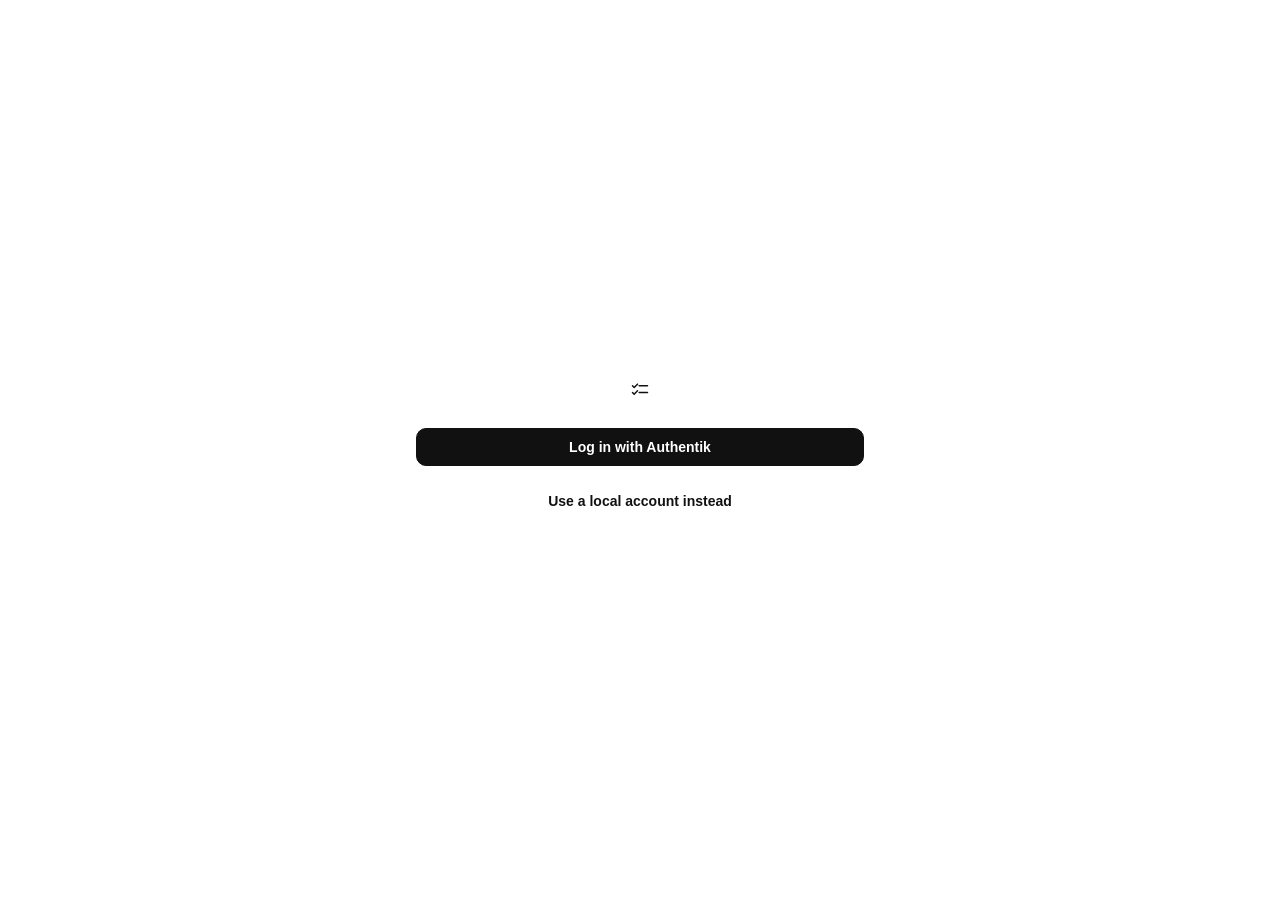
==== household/frontend/index.html @ 72dc7afd "Added frontend, pdf reports, stats view, admin panel" ====
<!doctype html>
<html lang="en">
<head>
  <meta charset="UTF-8" />
  <meta name="viewport" content="width=device-width, initial-scale=1, viewport-fit=cover" />
  <meta name="theme-color" content="#ffffff" />
  <title>Household System — Household</title>
  <link rel="stylesheet" href="css/tokens.css" />
  <link rel="stylesheet" href="css/base.css" />
  <link rel="stylesheet" href="css/components.css" />
  <script>
    // Apply the stored theme before first paint, so there's no flash of
    // the default theme on load.
    (function () {
      var t = localStorage.getItem("hs-theme") || "light";
      document.documentElement.setAttribute("data-theme", t);
    })();
  </script>
</head>
<body>
  <header class="topbar" id="topbar">
    <h1>Household</h1>
    <a href="#/settings" class="btn btn-icon btn-ghost" data-route="settings" aria-label="Settings" title="Settings">
      <svg class="icon" viewBox="0 0 24 24"><circle cx="12" cy="12" r="3"/><path d="M19.4 15a1.7 1.7 0 0 0 .34 1.87l.06.06a2 2 0 1 1-2.83 2.83l-.06-.06a1.7 1.7 0 0 0-1.87-.34 1.7 1.7 0 0 0-1 1.55V21a2 2 0 1 1-4 0v-.09a1.7 1.7 0 0 0-1-1.55 1.7 1.7 0 0 0-1.87.34l-.06.06a2 2 0 1 1-2.83-2.83l.06-.06A1.7 1.7 0 0 0 4.6 15a1.7 1.7 0 0 0-1.55-1H3a2 2 0 1 1 0-4h.09A1.7 1.7 0 0 0 4.6 9a1.7 1.7 0 0 0-.34-1.87l-.06-.06a2 2 0 1 1 2.83-2.83l.06.06A1.7 1.7 0 0 0 9 4.6a1.7 1.7 0 0 0 1-1.55V3a2 2 0 1 1 4 0v.09a1.7 1.7 0 0 0 1 1.55 1.7 1.7 0 0 0 1.87-.34l.06-.06a2 2 0 1 1 2.83 2.83l-.06.06A1.7 1.7 0 0 0 19.4 9a1.7 1.7 0 0 0 1.55 1H21a2 2 0 1 1 0 4h-.09a1.7 1.7 0 0 0-1.51 1Z"/></svg>
    </a>
  </header>

  <main id="app"></main>

  <nav class="bottom-nav" id="bottom-nav">
    <a href="#/home" data-route="home">
      <svg class="icon" viewBox="0 0 24 24"><path d="m3 11 9-8 9 8"/><path d="M5 10v10h14V10"/><path d="M9 20v-6h6v6"/></svg>
      <span>Home</span>
    </a>
    <a href="#/board" data-route="board">
      <svg class="icon" viewBox="0 0 24 24"><rect x="4" y="4" width="16" height="17" rx="2"/><path d="M9 3h6v4H9zM8 11h8M8 15h5"/></svg>
      <span>Board</span>
    </a>
    <a href="#/stats" data-route="stats">
      <svg class="icon" viewBox="0 0 24 24"><path d="M4 20V10M10 20V4M16 20v-7M22 20H2"/></svg>
      <span>Stats</span>
    </a>
    <a href="#/tasks" data-route="tasks">
      <svg class="icon" viewBox="0 0 24 24"><path d="M20 10 13 3H4v9l7 7 9-9Z"/><circle cx="8.5" cy="7.5" r="1.2"/></svg>
      <span>Tasks</span>
    </a>
  </nav>

  <div id="toast-root"></div>

  <script type="module" src="js/main.js"></script>
</body>
</html>
---- household/frontend/css/tokens.css ----
/* ============================================================
   Design tokens — the ONLY place colors/spacing/etc. are defined.
   Everything else in the app references these variables, never a
   raw hex code, so a new theme is a matter of adding one more
   [data-theme="..."] block here (see the template at the bottom)
   and one line in js/theme.js.

   This file is kept in lockstep with storage/frontend/css/tokens.css
   so both apps share one visual identity — the only addition here is
   the --heat-* scale used by the Stats activity heatmap.
   ============================================================ */

:root {
  /* --- Base black & white palette (default / "light") --- */
  --color-bg: #ffffff;
  --color-surface: #f7f7f7;
  --color-surface-raised: #ffffff;
  --color-border: #e2e2e2;
  --color-text: #111111;
  --color-text-muted: #666666;
  --color-text-inverse: #ffffff;

  --color-accent: #111111;           /* primary action color */
  --color-accent-contrast: #ffffff;  /* text/icon color on top of accent */
  --color-accent-hover: #2b2b2b;

  --color-overlay: rgba(0, 0, 0, 0.55);

  /* --- Semantic colors (kept consistent in hue across themes) --- */
  --color-success: #15803d;
  --color-success-bg: #e7f6ec;
  --color-warning: #b45309;
  --color-warning-bg: #fdf1dd;
  --color-danger: #b91c1c;
  --color-danger-bg: #fbe9e9;
  --color-info: #1d4ed8;
  --color-info-bg: #e8edfc;

  /* --- Activity heatmap scale (grayscale, same hue as --color-accent —
     this app's "accent" IS black/white, so the heatmap stays within the
     black-and-white design goal rather than introducing a new hue) --- */
  --heat-0: #ececec;
  --heat-1: #c9c9c9;
  --heat-2: #9e9e9e;
  --heat-3: #5a5a5a;
  --heat-4: #111111;

  /* --- Spacing scale --- */
  --space-1: 4px;
  --space-2: 8px;
  --space-3: 12px;
  --space-4: 16px;
  --space-5: 20px;
  --space-6: 24px;
  --space-8: 32px;

  /* --- Radii / shadows / motion --- */
  --radius-sm: 6px;
  --radius-md: 10px;
  --radius-lg: 18px;
  --radius-full: 999px;
  --shadow-sm: 0 1px 3px rgba(0, 0, 0, 0.08);
  --shadow-md: 0 6px 20px rgba(0, 0, 0, 0.14);
  --transition-fast: 120ms ease;
  --transition-base: 200ms ease;

  /* --- Typography --- */
  --font-sans:
    -apple-system, BlinkMacSystemFont, "Segoe UI", Roboto, Helvetica, Arial, sans-serif;
  --font-size-xs: 0.75rem;
  --font-size-sm: 0.875rem;
  --font-size-md: 1rem;
  --font-size-lg: 1.125rem;
  --font-size-xl: 1.375rem;

  /* --- Layout --- */
  --topbar-height: 56px;
  --bottomnav-height: 60px;
  --max-content-width: 720px;
}

/* --- Dark theme (built in, ships alongside light) --- */
[data-theme="dark"] {
  --color-bg: #0a0a0a;
  --color-surface: #161616;
  --color-surface-raised: #1e1e1e;
  --color-border: #2c2c2c;
  --color-text: #f2f2f2;
  --color-text-muted: #9c9c9c;
  --color-text-inverse: #0a0a0a;

  --color-accent: #ffffff;
  --color-accent-contrast: #0a0a0a;
  --color-accent-hover: #d9d9d9;

  --color-overlay: rgba(0, 0, 0, 0.7);

  --color-success: #4ade80;
  --color-success-bg: #10281a;
  --color-warning: #fbbf24;
  --color-warning-bg: #2e2306;
  --color-danger: #f87171;
  --color-danger-bg: #2c1212;
  --color-info: #60a5fa;
  --color-info-bg: #0f1f3d;

  --heat-0: #1e1e1e;
  --heat-1: #3a3a3a;
  --heat-2: #5c5c5c;
  --heat-3: #8c8c8c;
  --heat-4: #ffffff;

  --shadow-sm: 0 1px 3px rgba(0, 0, 0, 0.5);
  --shadow-md: 0 6px 20px rgba(0, 0, 0, 0.6);
}

/* ------------------------------------------------------------
   TEMPLATE — copy this to add a new theme, then register it in
   js/theme.js's THEMES array with a matching id/label:

   [data-theme="your-theme-id"] {
     --color-bg: ...;
     --color-surface: ...;
     --color-surface-raised: ...;
     --color-border: ...;
     --color-text: ...;
     --color-text-muted: ...;
     --color-text-inverse: ...;
     --color-accent: ...;
     --color-accent-contrast: ...;
     --color-accent-hover: ...;
     --color-overlay: ...;
     --heat-0: ...; --heat-1: ...; --heat-2: ...; --heat-3: ...; --heat-4: ...;
     ( + success/warning/danger/info if this theme needs different
       shades for contrast reasons — otherwise it can just inherit
       the :root ones by omitting them here )
   }
   ------------------------------------------------------------ */
---- household/frontend/css/base.css ----
/* ============================================================
   Base reset + app shell layout
   ============================================================ */

*, *::before, *::after {
  box-sizing: border-box;
}

html, body {
  height: 100%;
}

body {
  margin: 0;
  font-family: var(--font-sans);
  font-size: var(--font-size-md);
  color: var(--color-text);
  background: var(--color-bg);
  -webkit-font-smoothing: antialiased;
  transition: background-color var(--transition-base), color var(--transition-base);
}

img {
  max-width: 100%;
  display: block;
}

button, input, select, textarea {
  font: inherit;
  color: inherit;
}

a {
  color: var(--color-text);
}

h1, h2, h3, p {
  margin: 0 0 var(--space-2);
}

/* --- App shell --- */

#app {
  min-height: 100%;
  padding-top: var(--topbar-height);
  padding-bottom: calc(var(--bottomnav-height) + env(safe-area-inset-bottom, 0px));
}

.topbar {
  position: fixed;
  top: 0;
  left: 0;
  right: 0;
  height: var(--topbar-height);
  padding-top: env(safe-area-inset-top, 0px);
  display: flex;
  align-items: center;
  justify-content: space-between;
  gap: var(--space-3);
  padding-left: var(--space-4);
  padding-right: var(--space-4);
  background: var(--color-bg);
  border-bottom: 1px solid var(--color-border);
  z-index: 50;
}

.topbar h1 {
  font-size: var(--font-size-lg);
  font-weight: 600;
  margin: 0;
}

.bottom-nav {
  position: fixed;
  bottom: 0;
  left: 0;
  right: 0;
  height: calc(var(--bottomnav-height) + env(safe-area-inset-bottom, 0px));
  padding-bottom: env(safe-area-inset-bottom, 0px);
  display: flex;
  background: var(--color-bg);
  border-top: 1px solid var(--color-border);
  z-index: 50;
}

.bottom-nav a {
  flex: 1;
  display: flex;
  flex-direction: column;
  align-items: center;
  justify-content: center;
  gap: 2px;
  text-decoration: none;
  color: var(--color-text-muted);
  font-size: var(--font-size-xs);
  font-weight: 500;
}

.bottom-nav a.active {
  color: var(--color-text);
}

.bottom-nav svg {
  width: 22px;
  height: 22px;
  fill: none;
  stroke: currentColor;
  stroke-width: 1.8;
}

.page {
  max-width: var(--max-content-width);
  margin: 0 auto;
  padding: var(--space-4);
}

.container-narrow {
  max-width: 480px;
  margin: 0 auto;
  padding: var(--space-6) var(--space-4);
}

/* --- Utility --- */

.muted { color: var(--color-text-muted); }
.center { display: flex; align-items: center; justify-content: center; }
.stack { display: flex; flex-direction: column; gap: var(--space-3); }
.row { display: flex; align-items: center; gap: var(--space-2); }
.row-between { display: flex; align-items: center; justify-content: space-between; gap: var(--space-2); }
.grow { flex: 1; }
.hidden { display: none !important; }
.sr-only {
  position: absolute;
  width: 1px; height: 1px;
  overflow: hidden;
  clip: rect(0,0,0,0);
  white-space: nowrap;
}

@media (min-width: 768px) {
  .page { padding: var(--space-6) var(--space-4); }
}
---- household/frontend/css/components.css ----
/* ============================================================
   Components — shared primitives copied from storage/frontend for a
   consistent look, plus household-specific ones at the bottom (list
   rows, stat cards, progress bar, weekday picker, activity heatmap).
   ============================================================ */

/* --- Buttons --- */

.btn {
  display: inline-flex;
  align-items: center;
  justify-content: center;
  gap: var(--space-2);
  padding: 10px 16px;
  border-radius: var(--radius-md);
  border: 1px solid var(--color-border);
  background: var(--color-surface-raised);
  color: var(--color-text);
  font-weight: 600;
  font-size: var(--font-size-sm);
  text-decoration: none; /* .btn is also used on <a> (e.g. the topbar settings link) */
  cursor: pointer;
  transition: background-color var(--transition-fast), border-color var(--transition-fast), opacity var(--transition-fast);
  -webkit-tap-highlight-color: transparent;
}

.btn:active {
  opacity: 0.7;
}

.btn-primary {
  background: var(--color-accent);
  color: var(--color-accent-contrast);
  border-color: var(--color-accent);
}

.btn-primary:hover {
  background: var(--color-accent-hover);
}

.btn-ghost {
  background: transparent;
  border-color: transparent;
}

.btn-danger {
  background: var(--color-danger-bg);
  color: var(--color-danger);
  border-color: transparent;
}

.btn-block {
  width: 100%;
}

.btn-icon {
  padding: 8px;
  border-radius: var(--radius-full);
}

.btn:disabled {
  opacity: 0.5;
  cursor: not-allowed;
}

.icon {
  width: 20px;
  height: 20px;
  fill: none;
  stroke: currentColor;
  stroke-width: 1.8;
  stroke-linecap: round;
  stroke-linejoin: round;
  flex-shrink: 0;
}

/* --- Inputs --- */

.field {
  display: flex;
  flex-direction: column;
  gap: var(--space-1);
}

.field label {
  font-size: var(--font-size-sm);
  font-weight: 600;
  color: var(--color-text-muted);
}

.input, .select, textarea.input {
  width: 100%;
  padding: 10px 12px;
  border-radius: var(--radius-md);
  border: 1px solid var(--color-border);
  background: var(--color-surface-raised);
  color: var(--color-text);
  font-size: var(--font-size-md);
}

.input:focus, .select:focus, textarea.input:focus {
  outline: 2px solid var(--color-accent);
  outline-offset: 1px;
}

.input[type="number"]::-webkit-outer-spin-button,
.input[type="number"]::-webkit-inner-spin-button {
  -webkit-appearance: none;
  margin: 0;
}

.input[type="number"] {
  -moz-appearance: textfield;
}

.field-row {
  display: grid;
  grid-template-columns: 1fr 1fr;
  gap: var(--space-3);
}

/* --- Search bar --- */

.search-bar {
  display: flex;
  align-items: center;
  gap: var(--space-2);
  padding: 8px 12px;
  border-radius: var(--radius-full);
  border: 1px solid var(--color-border);
  background: var(--color-surface);
}

.search-bar input {
  border: none;
  background: transparent;
  flex: 1;
  font-size: var(--font-size-md);
  color: var(--color-text);
}

.search-bar input:focus {
  outline: none;
}

/* --- Filter panel / chips --- */

.filter-panel {
  display: flex;
  flex-direction: column;
  gap: var(--space-3);
  padding: var(--space-4);
  margin-top: var(--space-3);
  border: 1px solid var(--color-border);
  border-radius: var(--radius-md);
  background: var(--color-surface);
}

.chip-row {
  display: flex;
  flex-wrap: wrap;
  gap: var(--space-2);
}

.chip {
  display: inline-flex;
  align-items: center;
  gap: 6px;
  padding: 4px 10px;
  border-radius: var(--radius-full);
  background: var(--color-surface);
  border: 1px solid var(--color-border);
  font-size: var(--font-size-xs);
  color: var(--color-text-muted);
  cursor: pointer;
  user-select: none;
}

.chip button {
  background: none;
  border: none;
  color: inherit;
  cursor: pointer;
  padding: 0;
  line-height: 1;
}

.chip.chip-active {
  background: var(--color-accent);
  border-color: var(--color-accent);
  color: var(--color-accent-contrast);
}

/* --- Badges --- */

.badge {
  display: inline-flex;
  align-items: center;
  padding: 2px 8px;
  border-radius: var(--radius-full);
  font-size: var(--font-size-xs);
  font-weight: 600;
}

.badge-success { background: var(--color-success-bg); color: var(--color-success); }
.badge-warning { background: var(--color-warning-bg); color: var(--color-warning); }
.badge-danger { background: var(--color-danger-bg); color: var(--color-danger); }
.badge-info { background: var(--color-info-bg); color: var(--color-info); }
.badge-neutral { background: var(--color-surface); color: var(--color-text-muted); border: 1px solid var(--color-border); }

/* --- Pagination --- */

.pagination {
  display: flex;
  align-items: center;
  justify-content: center;
  gap: var(--space-4);
  margin-top: var(--space-5);
}

.pagination .page-label {
  font-size: var(--font-size-sm);
  color: var(--color-text-muted);
  min-width: 90px;
  text-align: center;
}

/* --- FAB --- */

.fab {
  position: fixed;
  right: var(--space-5);
  bottom: calc(var(--bottomnav-height) + env(safe-area-inset-bottom, 0px) + var(--space-4));
  width: 56px;
  height: 56px;
  border-radius: var(--radius-full);
  background: var(--color-accent);
  color: var(--color-accent-contrast);
  border: none;
  box-shadow: var(--shadow-md);
  display: flex;
  align-items: center;
  justify-content: center;
  cursor: pointer;
  z-index: 40;
}

.fab .icon {
  width: 26px;
  height: 26px;
  stroke-width: 2.2;
}

/* --- Modal --- */

.modal-overlay {
  position: fixed;
  inset: 0;
  background: var(--color-overlay);
  display: flex;
  align-items: flex-end;
  justify-content: center;
  z-index: 100;
}

@media (min-width: 560px) {
  .modal-overlay { align-items: center; }
}

.modal {
  width: 100%;
  max-width: 480px;
  max-height: 92vh;
  overflow-y: auto;
  background: var(--color-bg);
  border-radius: var(--radius-lg) var(--radius-lg) 0 0;
  padding: var(--space-5);
  padding-bottom: calc(var(--space-8) + env(safe-area-inset-bottom, 0px));
}

@media (min-width: 560px) {
  .modal { border-radius: var(--radius-lg); padding-bottom: var(--space-5); }
}

.modal-header {
  display: flex;
  align-items: center;
  justify-content: space-between;
  margin-bottom: var(--space-4);
}

.modal-header h2 {
  font-size: var(--font-size-lg);
  margin: 0;
}

.modal-footer {
  display: flex;
  gap: var(--space-2);
  margin-top: var(--space-5);
}

.modal-footer .btn { flex: 1; }

.confirm-modal {
  max-width: 380px;
}

.confirm-modal .modal-footer {
  margin-top: var(--space-4);
}

/* --- Toasts --- */

#toast-root {
  position: fixed;
  top: calc(var(--topbar-height) + var(--space-3) + env(safe-area-inset-top, 0px));
  left: 50%;
  transform: translateX(-50%);
  display: flex;
  flex-direction: column;
  gap: var(--space-2);
  z-index: 300;
  width: calc(100% - var(--space-6));
  max-width: 420px;
  align-items: center;
}

.toast {
  width: 100%;
  padding: var(--space-3) var(--space-4);
  border-radius: var(--radius-md);
  box-shadow: var(--shadow-md);
  font-size: var(--font-size-sm);
  font-weight: 500;
  background: var(--color-surface-raised);
  border: 1px solid var(--color-border);
  color: var(--color-text);
  animation: toast-in var(--transition-base);
}

.toast-success { background: var(--color-success-bg); color: var(--color-success); border-color: transparent; }
.toast-warning { background: var(--color-warning-bg); color: var(--color-warning); border-color: transparent; }
.toast-danger { background: var(--color-danger-bg); color: var(--color-danger); border-color: transparent; }
.toast-info { background: var(--color-info-bg); color: var(--color-info); border-color: transparent; }

@keyframes toast-in {
  from { opacity: 0; transform: translateY(-8px); }
  to { opacity: 1; transform: translateY(0); }
}

/* --- Empty / loading states --- */

.empty-state {
  text-align: center;
  padding: var(--space-8) var(--space-4);
  color: var(--color-text-muted);
}

.skeleton {
  background: linear-gradient(90deg, var(--color-surface) 25%, var(--color-border) 37%, var(--color-surface) 63%);
  background-size: 400% 100%;
  animation: skeleton-loading 1.4s ease infinite;
  border-radius: var(--radius-md);
}

@keyframes skeleton-loading {
  0% { background-position: 100% 50%; }
  100% { background-position: 0 50%; }
}

/* --- Bulk action bar (multi-select "complete tasks") --- */

.bulk-bar {
  position: fixed;
  left: 0;
  right: 0;
  bottom: calc(var(--bottomnav-height) + env(safe-area-inset-bottom, 0px));
  display: flex;
  align-items: center;
  gap: var(--space-2);
  padding: var(--space-3) var(--space-4);
  background: var(--color-surface-raised);
  border-top: 1px solid var(--color-border);
  box-shadow: var(--shadow-md);
  z-index: 45;
}

.bulk-bar .count-label {
  font-weight: 600;
  font-size: var(--font-size-sm);
  margin-right: auto;
}

/* --- Settings page --- */

.settings-section {
  margin-bottom: var(--space-6);
}

.settings-section h3 {
  font-size: var(--font-size-sm);
  text-transform: uppercase;
  letter-spacing: 0.04em;
  color: var(--color-text-muted);
  margin-bottom: var(--space-2);
}

.theme-option {
  display: flex;
  align-items: center;
  justify-content: space-between;
  padding: var(--space-3);
  border: 1px solid var(--color-border);
  border-radius: var(--radius-md);
  margin-bottom: var(--space-2);
  cursor: pointer;
}

.theme-option[aria-checked="true"] {
  border-color: var(--color-accent);
}

.theme-swatch {
  width: 32px;
  height: 32px;
  border-radius: var(--radius-full);
  border: 1px solid var(--color-border);
}

.user-info-card {
  display: flex;
  align-items: center;
  gap: var(--space-3);
  padding: var(--space-4);
  border: 1px solid var(--color-border);
  border-radius: var(--radius-md);
}

.user-avatar {
  width: 44px;
  height: 44px;
  border-radius: var(--radius-full);
  background: var(--color-accent);
  color: var(--color-accent-contrast);
  display: flex;
  align-items: center;
  justify-content: center;
  font-weight: 700;
  flex-shrink: 0;
}

/* --- Switch (break mode toggle) --- */

.switch-row {
  display: flex;
  align-items: center;
  justify-content: space-between;
  padding: var(--space-3) var(--space-4);
  border: 1px solid var(--color-border);
  border-radius: var(--radius-md);
  gap: var(--space-3);
}

.switch-row-text { display: flex; flex-direction: column; gap: 2px; }
.switch-row-text .muted { font-size: var(--font-size-xs); }

.switch {
  position: relative;
  width: 46px;
  height: 26px;
  flex-shrink: 0;
  border-radius: var(--radius-full);
  background: var(--color-border);
  border: none;
  cursor: pointer;
  transition: background-color var(--transition-fast);
}

.switch::after {
  content: "";
  position: absolute;
  top: 3px;
  left: 3px;
  width: 20px;
  height: 20px;
  border-radius: var(--radius-full);
  background: var(--color-surface-raised);
  box-shadow: var(--shadow-sm);
  transition: transform var(--transition-fast);
}

.switch.on {
  background: var(--color-accent);
}

.switch.on::after {
  transform: translateX(20px);
}

/* ============================================================
   Household-specific components
   ============================================================ */

/* --- Section headings used throughout Home/Stats/Tasks/Board --- */

.section-heading {
  display: flex;
  align-items: baseline;
  justify-content: space-between;
  margin: var(--space-6) 0 var(--space-3);
}

.section-heading:first-child { margin-top: 0; }

.section-heading h2 {
  font-size: var(--font-size-md);
  font-weight: 700;
  margin: 0;
}

/* --- Stat cards (Home header, Stats leaderboard) --- */

.stat-card-row {
  display: grid;
  grid-template-columns: repeat(2, 1fr);
  gap: var(--space-3);
}

.stat-card {
  padding: var(--space-4);
  border: 1px solid var(--color-border);
  border-radius: var(--radius-md);
  background: var(--color-surface-raised);
}

.stat-card .stat-value {
  font-size: var(--font-size-xl);
  font-weight: 700;
  line-height: 1.1;
}

.stat-card .stat-label {
  font-size: var(--font-size-xs);
  color: var(--color-text-muted);
  margin-top: var(--space-1);
}

/* --- Progress bar (weekly points goal) --- */

.progress-bar {
  height: 10px;
  border-radius: var(--radius-full);
  background: var(--color-surface);
  border: 1px solid var(--color-border);
  overflow: hidden;
}

.progress-bar-fill {
  height: 100%;
  background: var(--color-accent);
  border-radius: var(--radius-full);
  transition: width var(--transition-base);
}

/* --- List rows (tasks, todos) — a linear alternative to storage's image
   grid, since chores/todos have no photo to anchor a card layout --- */

.list-row {
  display: flex;
  align-items: center;
  gap: var(--space-3);
  width: 100%;
  padding: var(--space-3) var(--space-4);
  border: 1px solid var(--color-border);
  border-radius: var(--radius-md);
  background: var(--color-surface-raised);
  text-align: left;
  text-decoration: none; /* also used on <a>, e.g. the Settings -> Admin panel link */
  cursor: pointer;
  position: relative;
}

.list-row + .list-row { margin-top: var(--space-2); }

.list-row.selected {
  border-color: var(--color-accent);
  box-shadow: 0 0 0 1px var(--color-accent) inset;
}

.list-row-select {
  width: 22px;
  height: 22px;
  border-radius: var(--radius-full);
  background: var(--color-bg);
  border: 2px solid var(--color-border);
  display: flex;
  align-items: center;
  justify-content: center;
  flex-shrink: 0;
}

.list-row-select .icon {
  width: 13px;
  height: 13px;
  stroke-width: 3;
  opacity: 0;
}

.list-row.selected .list-row-select {
  background: var(--color-accent);
  border-color: var(--color-accent);
}

.list-row.selected .list-row-select .icon {
  opacity: 1;
  stroke: var(--color-accent-contrast);
}

.list-row-body {
  flex: 1;
  min-width: 0;
  display: flex;
  flex-direction: column;
  gap: 3px;
}

.list-row-title {
  font-weight: 600;
  font-size: var(--font-size-sm);
  overflow: hidden;
  text-overflow: ellipsis;
  white-space: nowrap;
}

.list-row-meta {
  font-size: var(--font-size-xs);
  color: var(--color-text-muted);
  display: flex;
  align-items: center;
  gap: var(--space-2);
  flex-wrap: wrap;
}

.list-row-points {
  flex-shrink: 0;
  font-weight: 700;
  font-size: var(--font-size-sm);
  display: flex;
  flex-direction: column;
  align-items: center;
  gap: 2px;
  min-width: 40px;
}

.list-row-points .muted {
  font-weight: 500;
  font-size: 0.65rem;
  text-transform: uppercase;
  letter-spacing: 0.03em;
}

.list-row-actions {
  display: flex;
  gap: var(--space-2);
  flex-shrink: 0;
}

/* --- Weekday picker (Task schedule) --- */

.weekday-picker {
  display: flex;
  gap: 6px;
}

.weekday-pill {
  flex: 1;
  padding: 8px 0;
  text-align: center;
  border-radius: var(--radius-md);
  border: 1px solid var(--color-border);
  background: var(--color-surface-raised);
  font-size: var(--font-size-xs);
  font-weight: 600;
  cursor: pointer;
  color: var(--color-text-muted);
}

.weekday-pill.on {
  background: var(--color-accent);
  border-color: var(--color-accent);
  color: var(--color-accent-contrast);
}

/* --- Avatar chip (small, inline — assignee display on todo rows) --- */

.avatar-sm {
  width: 22px;
  height: 22px;
  border-radius: var(--radius-full);
  background: var(--color-surface);
  border: 1px solid var(--color-border);
  color: var(--color-text-muted);
  display: inline-flex;
  align-items: center;
  justify-content: center;
  font-size: 0.65rem;
  font-weight: 700;
  flex-shrink: 0;
}

/* --- Segmented control (period picker: All time / Week / Month) --- */

.segmented {
  display: inline-flex;
  border: 1px solid var(--color-border);
  border-radius: var(--radius-full);
  padding: 2px;
  background: var(--color-surface);
}

.segmented button {
  border: none;
  background: transparent;
  padding: 6px 14px;
  border-radius: var(--radius-full);
  font-size: var(--font-size-xs);
  font-weight: 600;
  color: var(--color-text-muted);
  cursor: pointer;
}

.segmented button.active {
  background: var(--color-accent);
  color: var(--color-accent-contrast);
}

/* --- Leaderboard --- */

.leaderboard-row {
  display: flex;
  align-items: center;
  gap: var(--space-3);
  padding: var(--space-3) 0;
  border-bottom: 1px solid var(--color-border);
}

.leaderboard-row:last-child { border-bottom: none; }

.leaderboard-rank {
  width: 22px;
  text-align: center;
  font-weight: 700;
  color: var(--color-text-muted);
  font-size: var(--font-size-sm);
  flex-shrink: 0;
}

.leaderboard-row .user-avatar {
  width: 36px;
  height: 36px;
  font-size: var(--font-size-sm);
}

.leaderboard-name {
  flex: 1;
  font-weight: 600;
  font-size: var(--font-size-sm);
  display: flex;
  align-items: center;
  gap: var(--space-2);
}

.leaderboard-points {
  font-weight: 700;
}

/* --- Activity heatmap ---
   Weekday labels live OUTSIDE the horizontally-scrolling area (a sibling
   column, not a child of .heatmap-scroll) so they stay put — previously
   they scrolled away with the grid, which was the whole point of having
   them. The months row and the day grid stay together inside the scroll
   area since they need to scroll in lockstep. */

.heatmap-wrap {
  display: flex;
  gap: 4px;
}

.heatmap-daylabels-col {
  display: flex;
  flex-direction: column;
  flex-shrink: 0;
}

.heatmap-months-spacer {
  height: 11px;
  margin-bottom: 4px;
}

.heatmap-scroll {
  overflow-x: auto;
  padding-bottom: var(--space-2);
  -webkit-overflow-scrolling: touch;
}

.heatmap-months {
  display: grid;
  grid-auto-flow: column;
  grid-auto-columns: 11px;
  gap: 3px;
  height: 11px;
  font-size: 0.65rem;
  color: var(--color-text-muted);
  margin-bottom: 4px;
  white-space: nowrap;
}

.heatmap-daylabels {
  display: grid;
  grid-template-rows: repeat(7, 11px);
  gap: 3px;
  font-size: 0.6rem;
  color: var(--color-text-muted);
  width: 14px;
  text-align: right;
}

.heatmap-grid {
  display: grid;
  grid-auto-flow: column;
  grid-template-rows: repeat(7, 11px);
  grid-auto-columns: 11px;
  gap: 3px;
}

.heatmap-cell {
  width: 11px;
  height: 11px;
  border-radius: 2px;
  background: var(--heat-0);
}

.heatmap-cell.heat-1 { background: var(--heat-1); }
.heatmap-cell.heat-2 { background: var(--heat-2); }
.heatmap-cell.heat-3 { background: var(--heat-3); }
.heatmap-cell.heat-4 { background: var(--heat-4); }

.heatmap-legend {
  display: flex;
  align-items: center;
  gap: 4px;
  margin-top: var(--space-2);
  font-size: var(--font-size-xs);
  color: var(--color-text-muted);
  justify-content: flex-end;
}

.heatmap-legend .heatmap-cell { cursor: default; }
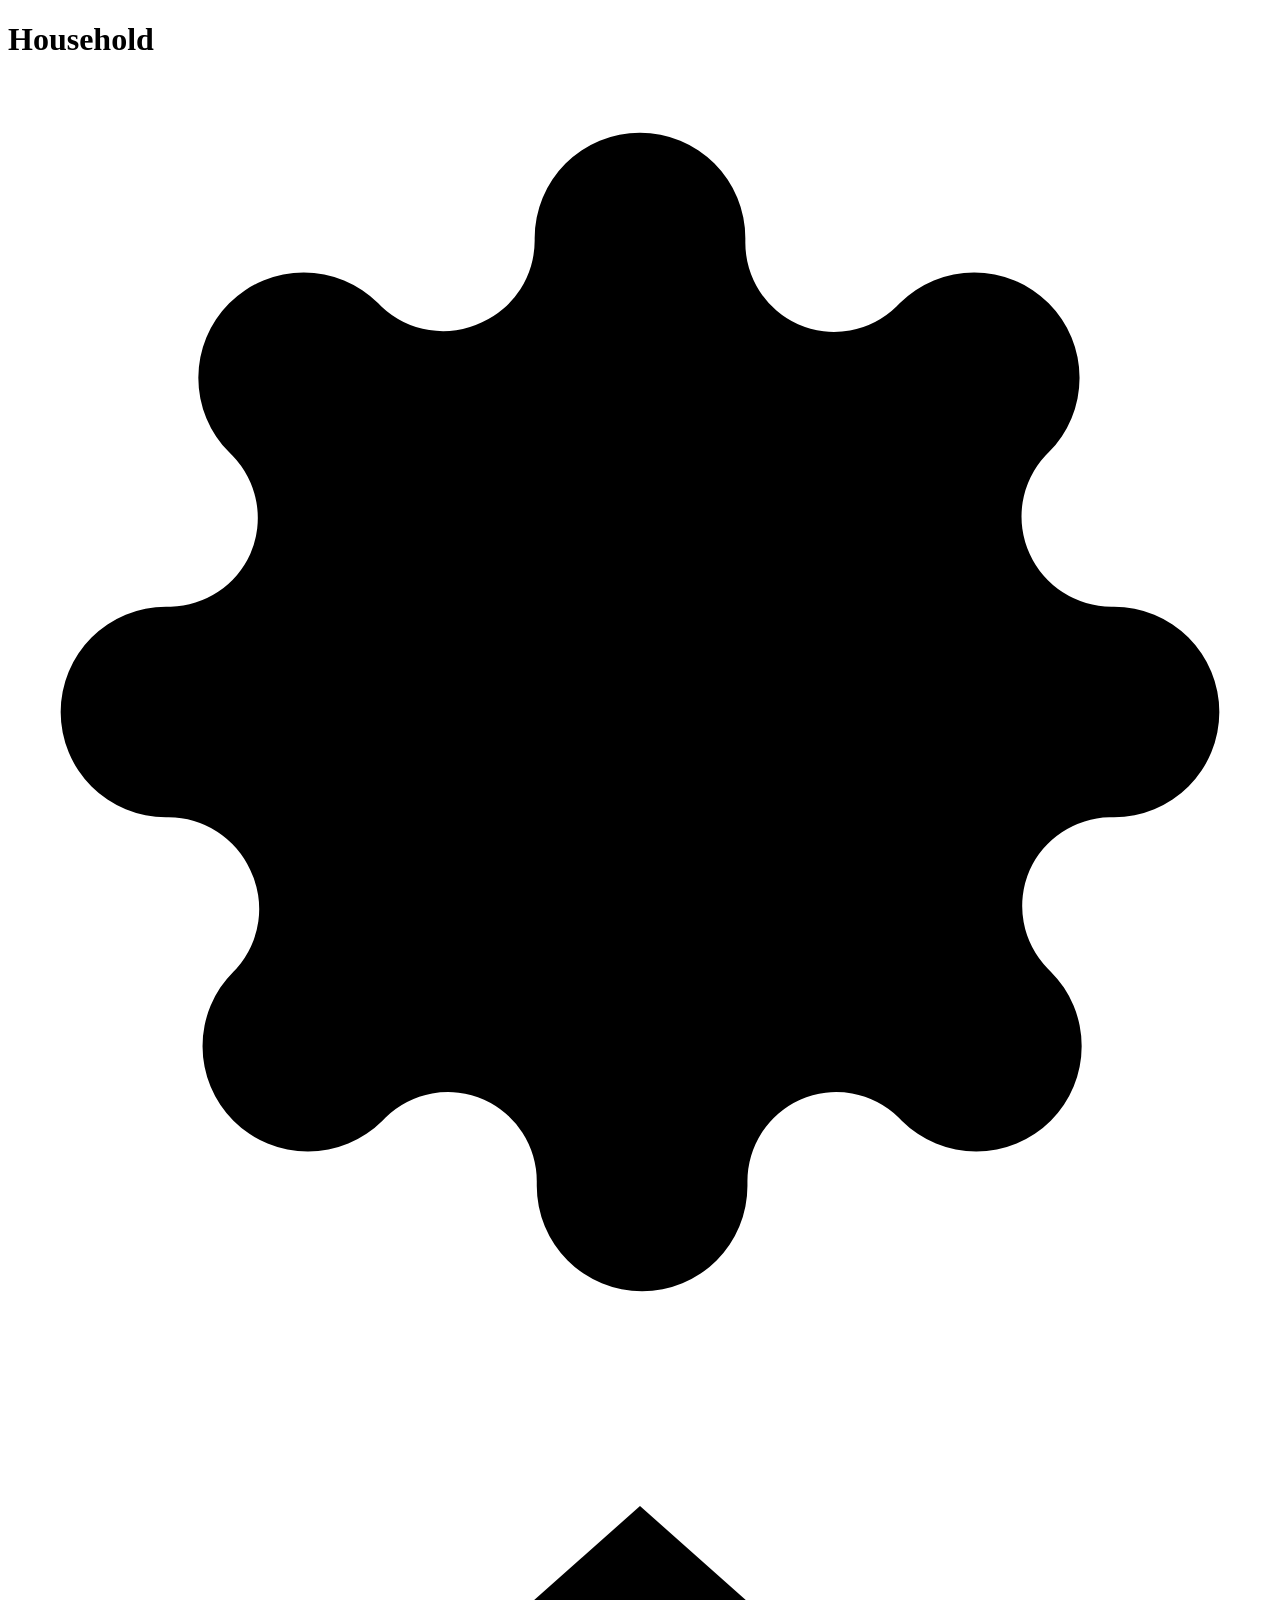
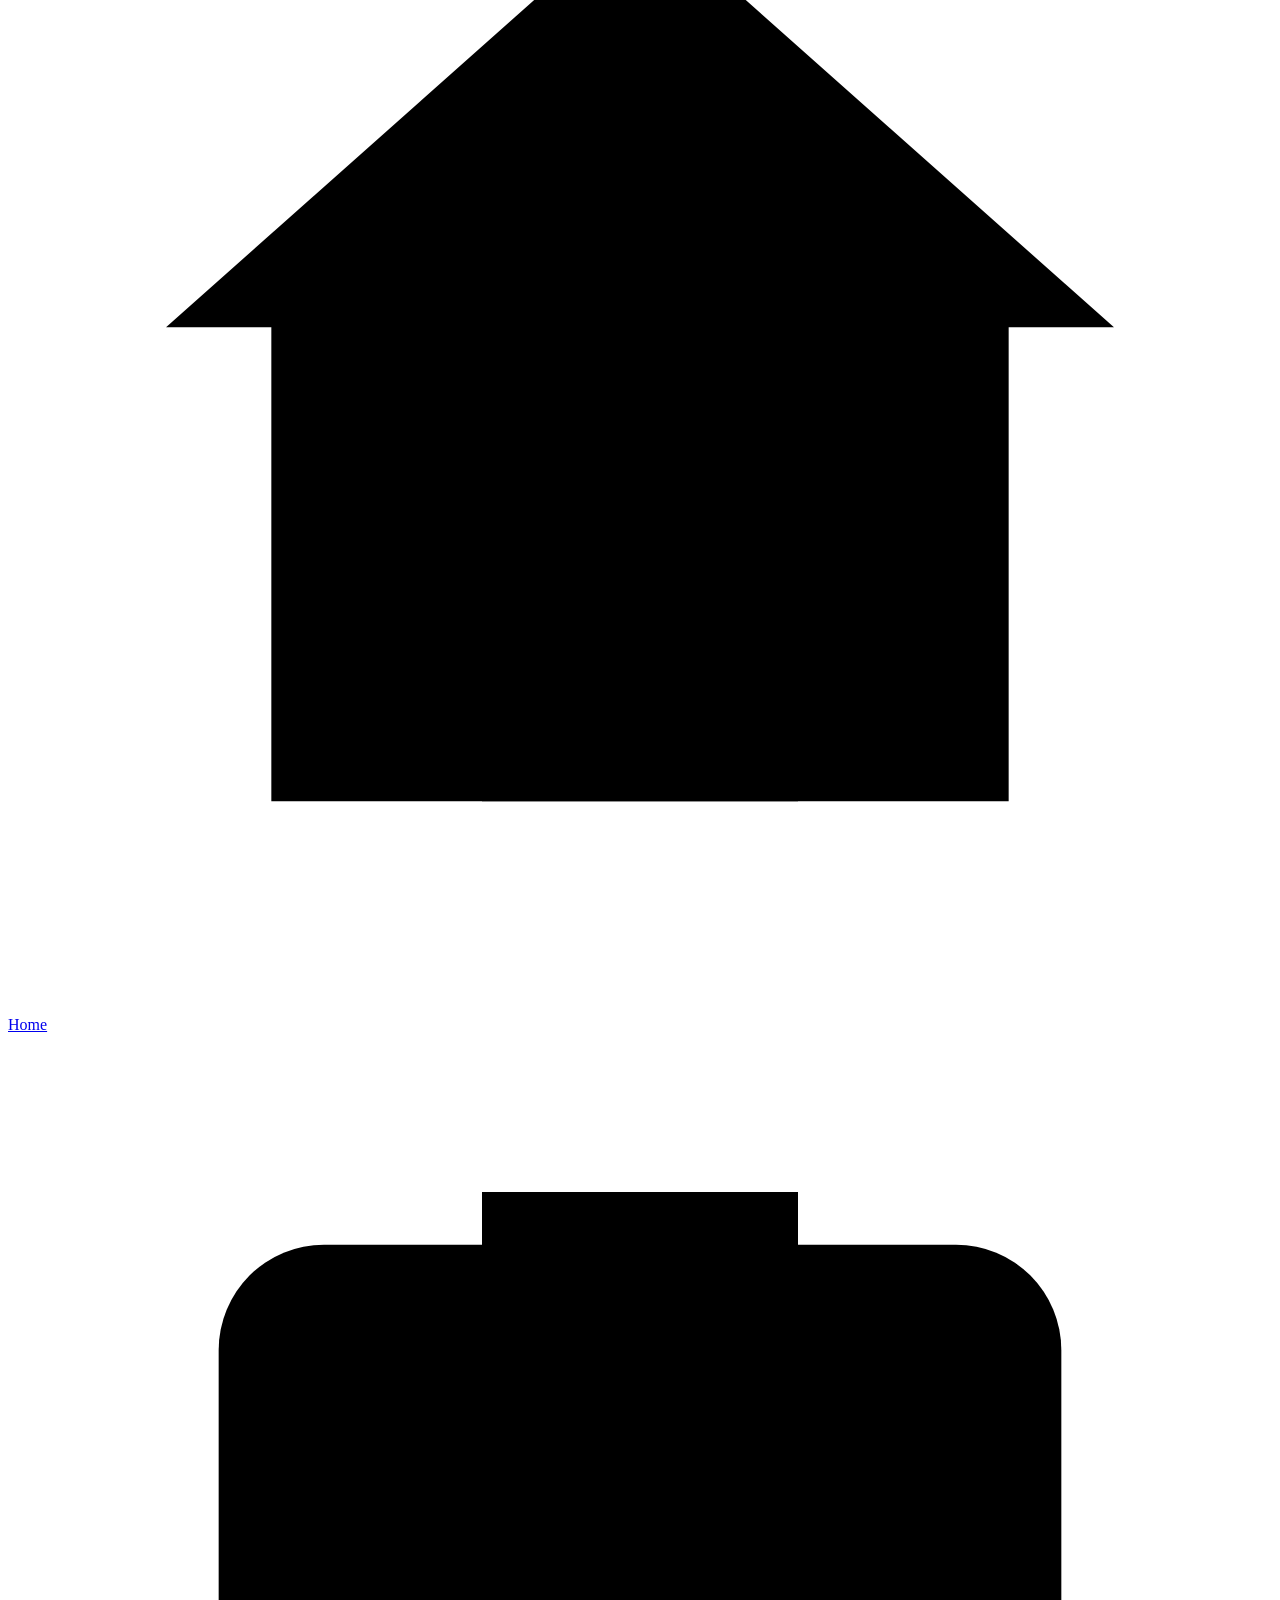
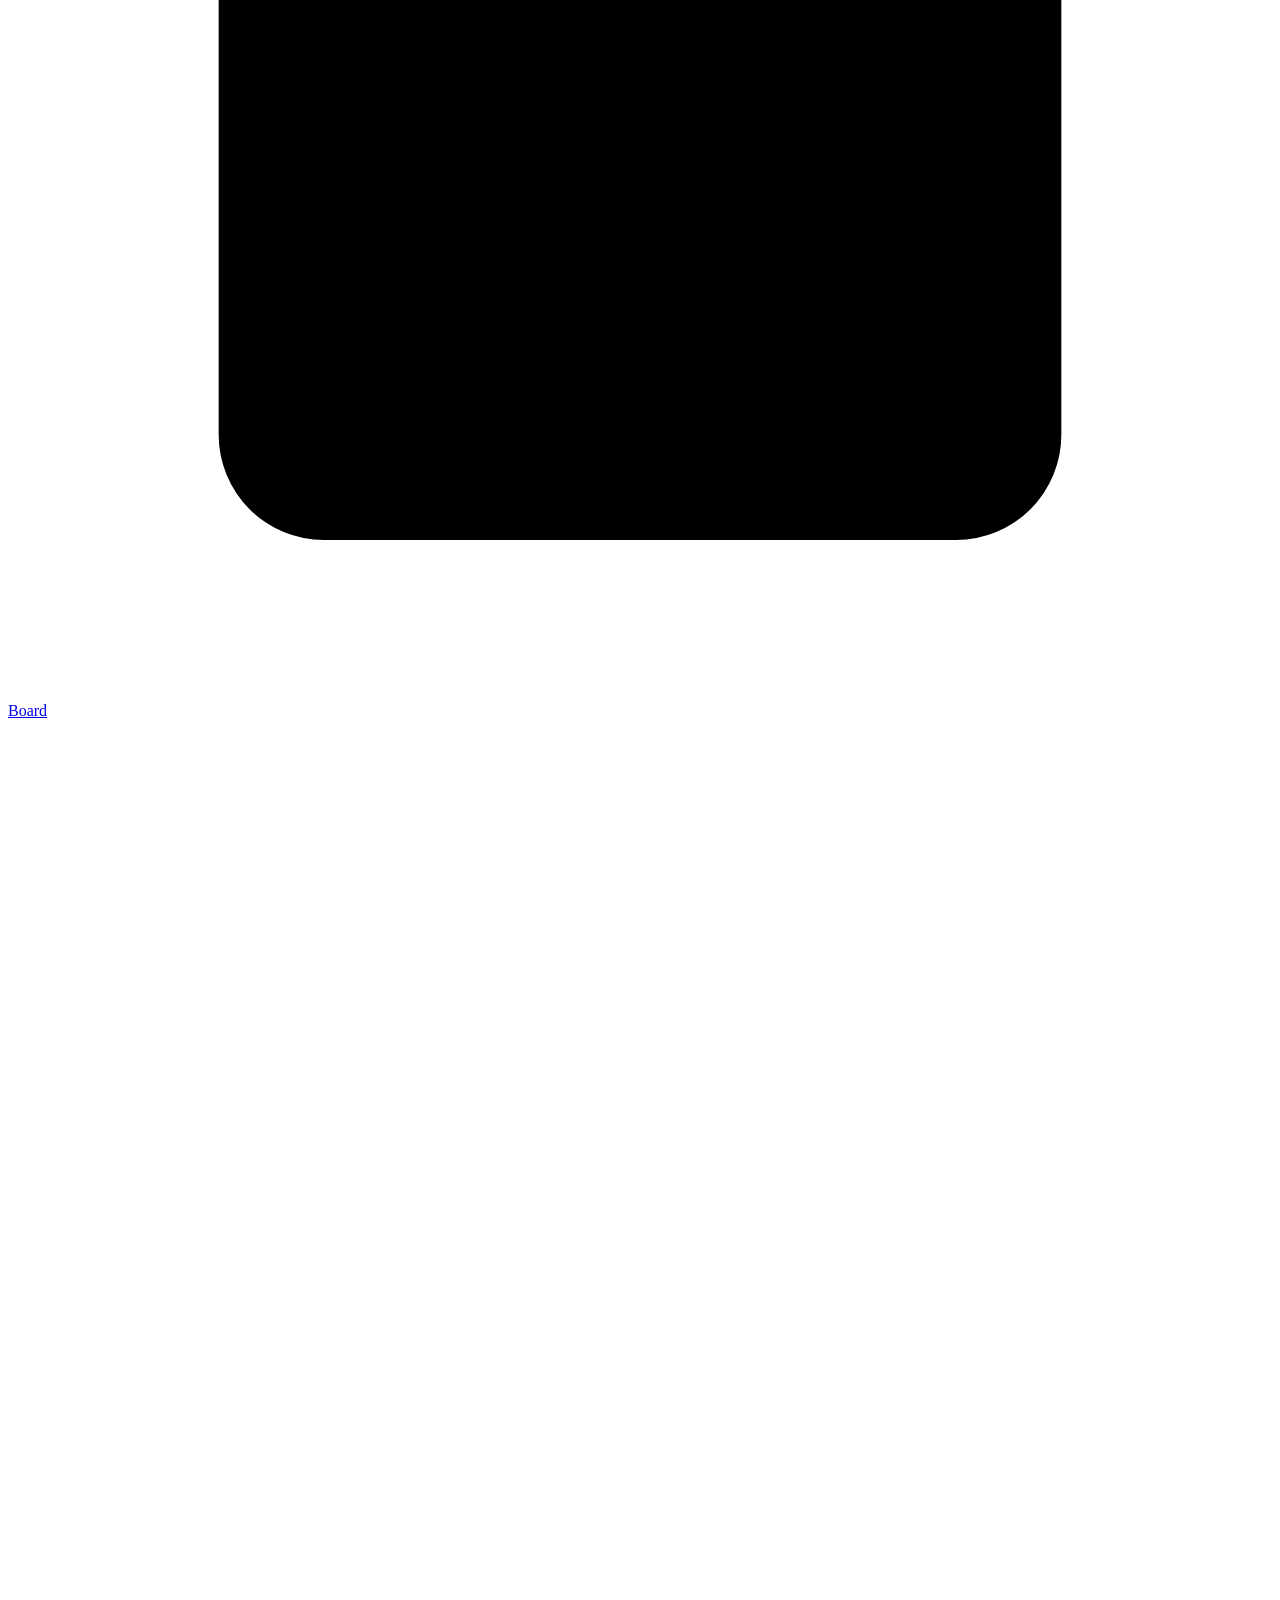
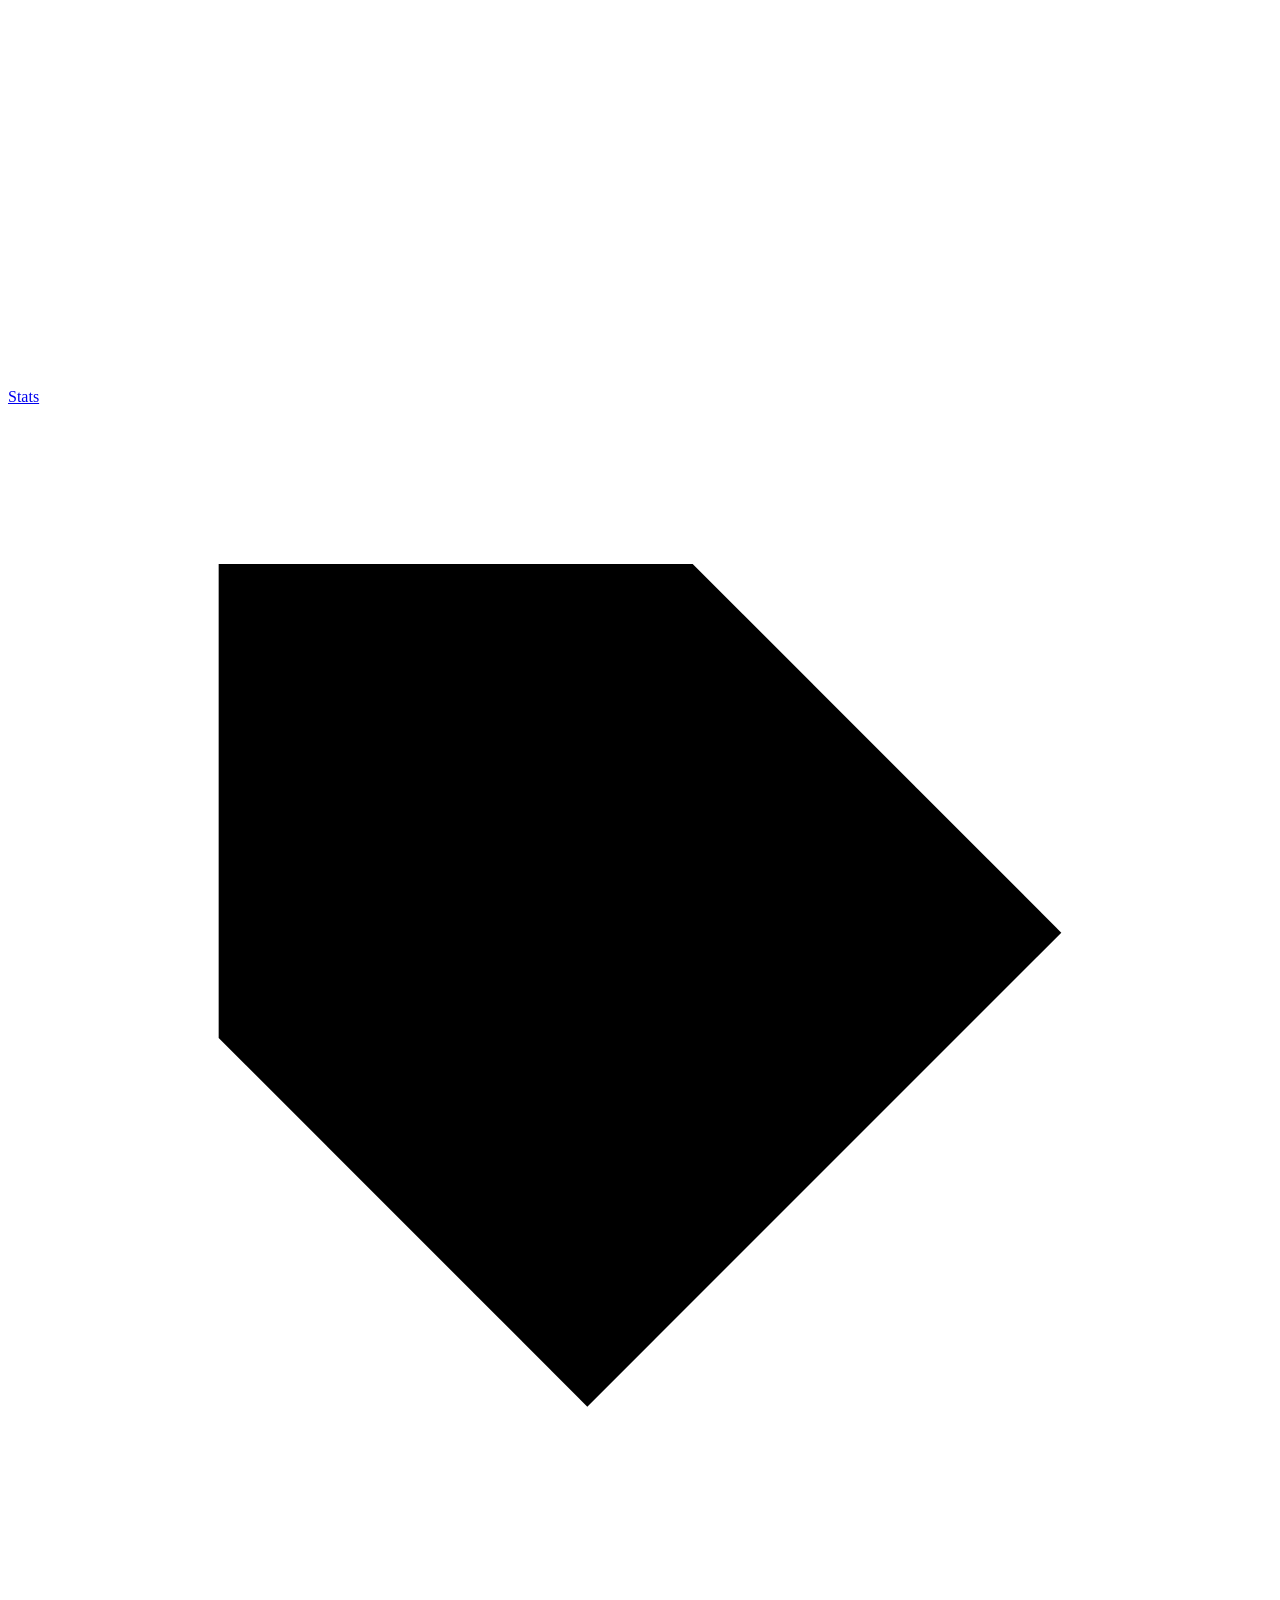
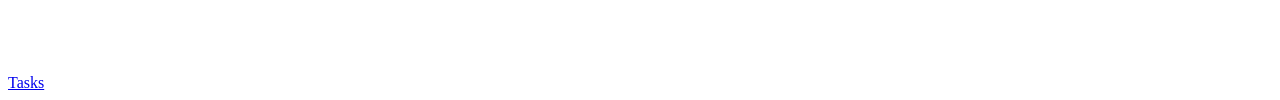
==== commit fe630738: "Final polishing and production readyness" ====
--- a/household/frontend/index.html
+++ b/household/frontend/index.html
@@ -5,9 +5,18 @@
   <meta name="viewport" content="width=device-width, initial-scale=1, viewport-fit=cover" />
   <meta name="theme-color" content="#ffffff" />
   <title>Household System — Household</title>
-  <link rel="stylesheet" href="css/tokens.css" />
-  <link rel="stylesheet" href="css/base.css" />
-  <link rel="stylesheet" href="css/components.css" />
+  <link rel="manifest" href="/manifest.json" />
+  <link rel="icon" href="/icons/icon-512.png" />
+  <!-- iOS ignores the manifest's icons entirely — needs its own explicit
+       link, plus this meta pair, to behave like an installed app instead
+       of just a bookmarked Safari tab. -->
+  <link rel="apple-touch-icon" href="/icons/apple-touch-icon.png" />
+  <meta name="apple-mobile-web-app-capable" content="yes" />
+  <meta name="apple-mobile-web-app-status-bar-style" content="black-translucent" />
+  <meta name="apple-mobile-web-app-title" content="Household" />
+  <link rel="stylesheet" href="/css/tokens.css" />
+  <link rel="stylesheet" href="/css/base.css" />
+  <link rel="stylesheet" href="/css/components.css" />
   <script>
     // Apply the stored theme before first paint, so there's no flash of
     // the default theme on load.
@@ -20,7 +29,7 @@
 <body>
   <header class="topbar" id="topbar">
     <h1>Household</h1>
-    <a href="#/settings" class="btn btn-icon btn-ghost" data-route="settings" aria-label="Settings" title="Settings">
+    <a href="/settings" class="btn btn-icon btn-ghost" data-route="settings" aria-label="Settings" title="Settings">
       <svg class="icon" viewBox="0 0 24 24"><circle cx="12" cy="12" r="3"/><path d="M19.4 15a1.7 1.7 0 0 0 .34 1.87l.06.06a2 2 0 1 1-2.83 2.83l-.06-.06a1.7 1.7 0 0 0-1.87-.34 1.7 1.7 0 0 0-1 1.55V21a2 2 0 1 1-4 0v-.09a1.7 1.7 0 0 0-1-1.55 1.7 1.7 0 0 0-1.87.34l-.06.06a2 2 0 1 1-2.83-2.83l.06-.06A1.7 1.7 0 0 0 4.6 15a1.7 1.7 0 0 0-1.55-1H3a2 2 0 1 1 0-4h.09A1.7 1.7 0 0 0 4.6 9a1.7 1.7 0 0 0-.34-1.87l-.06-.06a2 2 0 1 1 2.83-2.83l.06.06A1.7 1.7 0 0 0 9 4.6a1.7 1.7 0 0 0 1-1.55V3a2 2 0 1 1 4 0v.09a1.7 1.7 0 0 0 1 1.55 1.7 1.7 0 0 0 1.87-.34l.06-.06a2 2 0 1 1 2.83 2.83l-.06.06A1.7 1.7 0 0 0 19.4 9a1.7 1.7 0 0 0 1.55 1H21a2 2 0 1 1 0 4h-.09a1.7 1.7 0 0 0-1.51 1Z"/></svg>
     </a>
   </header>
@@ -28,19 +37,19 @@
   <main id="app"></main>
 
   <nav class="bottom-nav" id="bottom-nav">
-    <a href="#/home" data-route="home">
+    <a href="/home" data-route="home">
       <svg class="icon" viewBox="0 0 24 24"><path d="m3 11 9-8 9 8"/><path d="M5 10v10h14V10"/><path d="M9 20v-6h6v6"/></svg>
       <span>Home</span>
     </a>
-    <a href="#/board" data-route="board">
+    <a href="/board" data-route="board">
       <svg class="icon" viewBox="0 0 24 24"><rect x="4" y="4" width="16" height="17" rx="2"/><path d="M9 3h6v4H9zM8 11h8M8 15h5"/></svg>
       <span>Board</span>
     </a>
-    <a href="#/stats" data-route="stats">
+    <a href="/stats" data-route="stats">
       <svg class="icon" viewBox="0 0 24 24"><path d="M4 20V10M10 20V4M16 20v-7M22 20H2"/></svg>
       <span>Stats</span>
     </a>
-    <a href="#/tasks" data-route="tasks">
+    <a href="/tasks" data-route="tasks">
       <svg class="icon" viewBox="0 0 24 24"><path d="M20 10 13 3H4v9l7 7 9-9Z"/><circle cx="8.5" cy="7.5" r="1.2"/></svg>
       <span>Tasks</span>
     </a>
@@ -48,6 +57,6 @@
 
   <div id="toast-root"></div>
 
-  <script type="module" src="js/main.js"></script>
+  <script type="module" src="/js/main.js"></script>
 </body>
 </html>
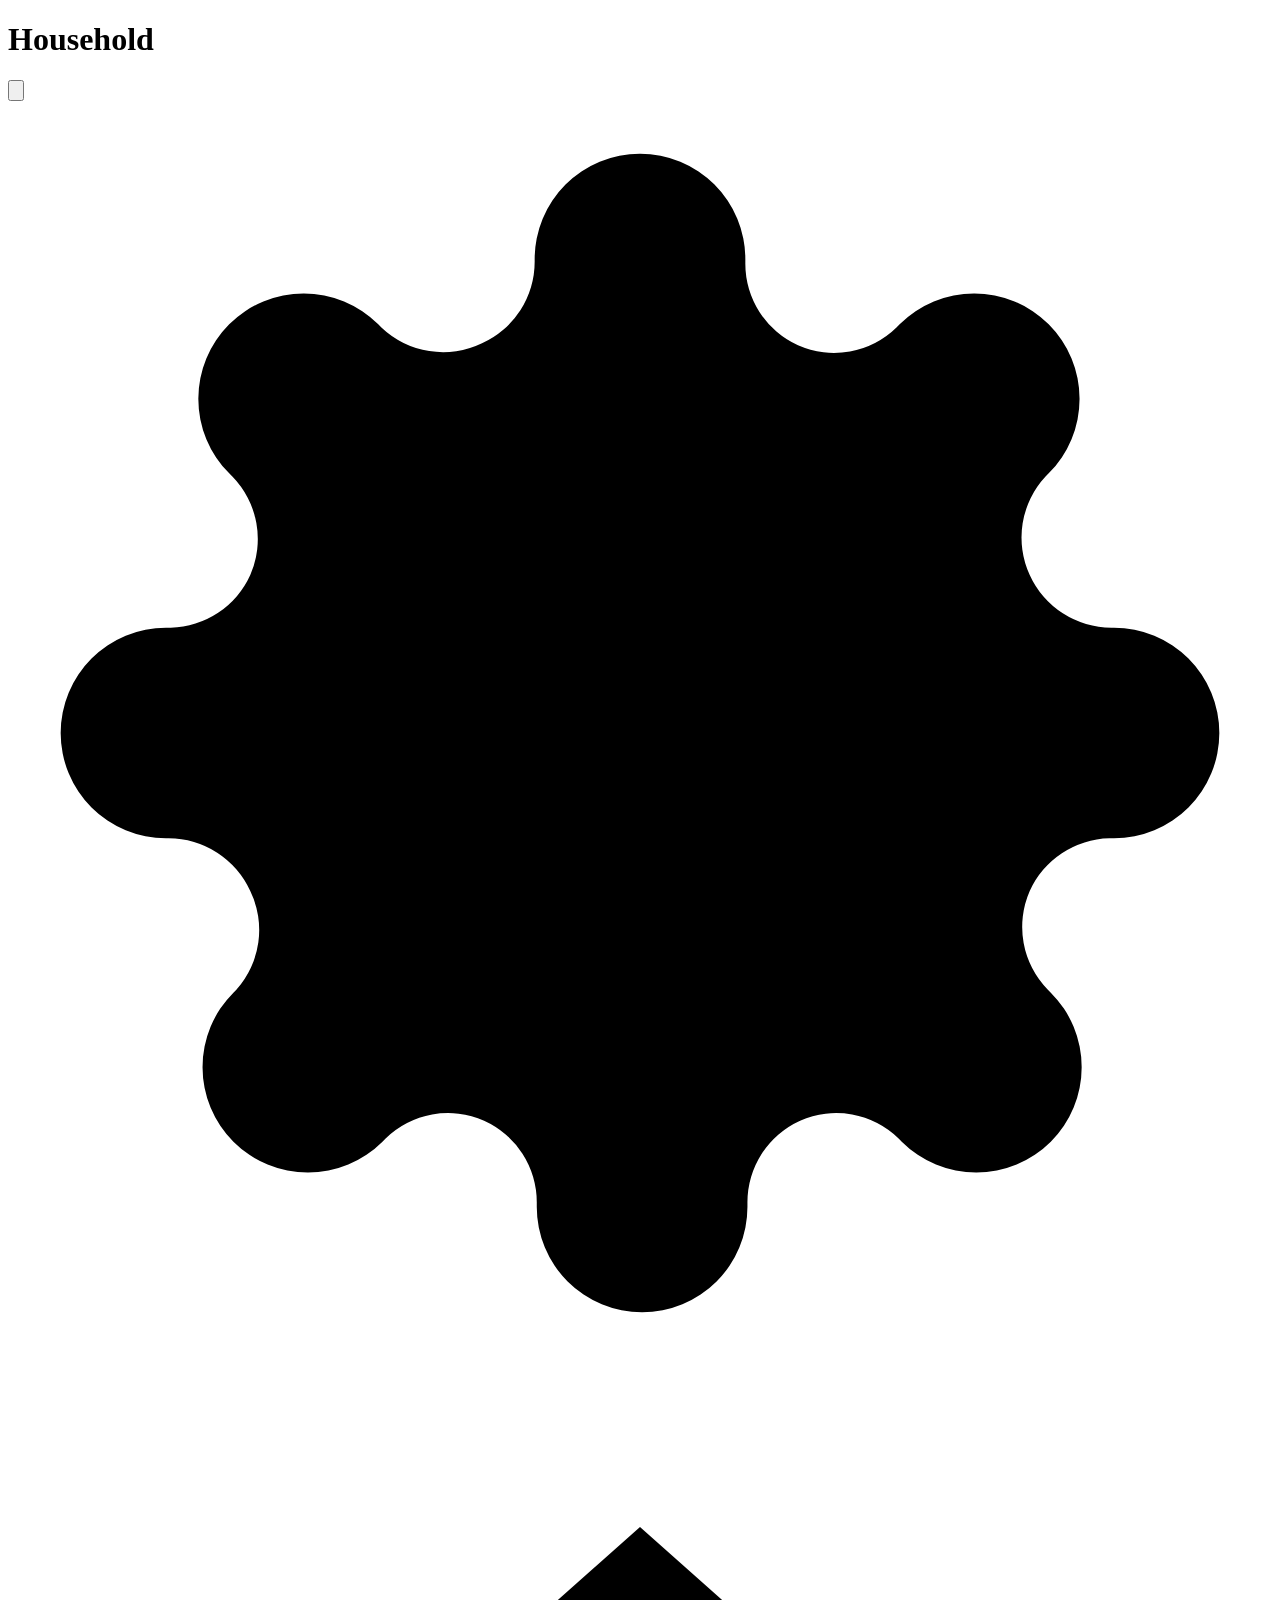
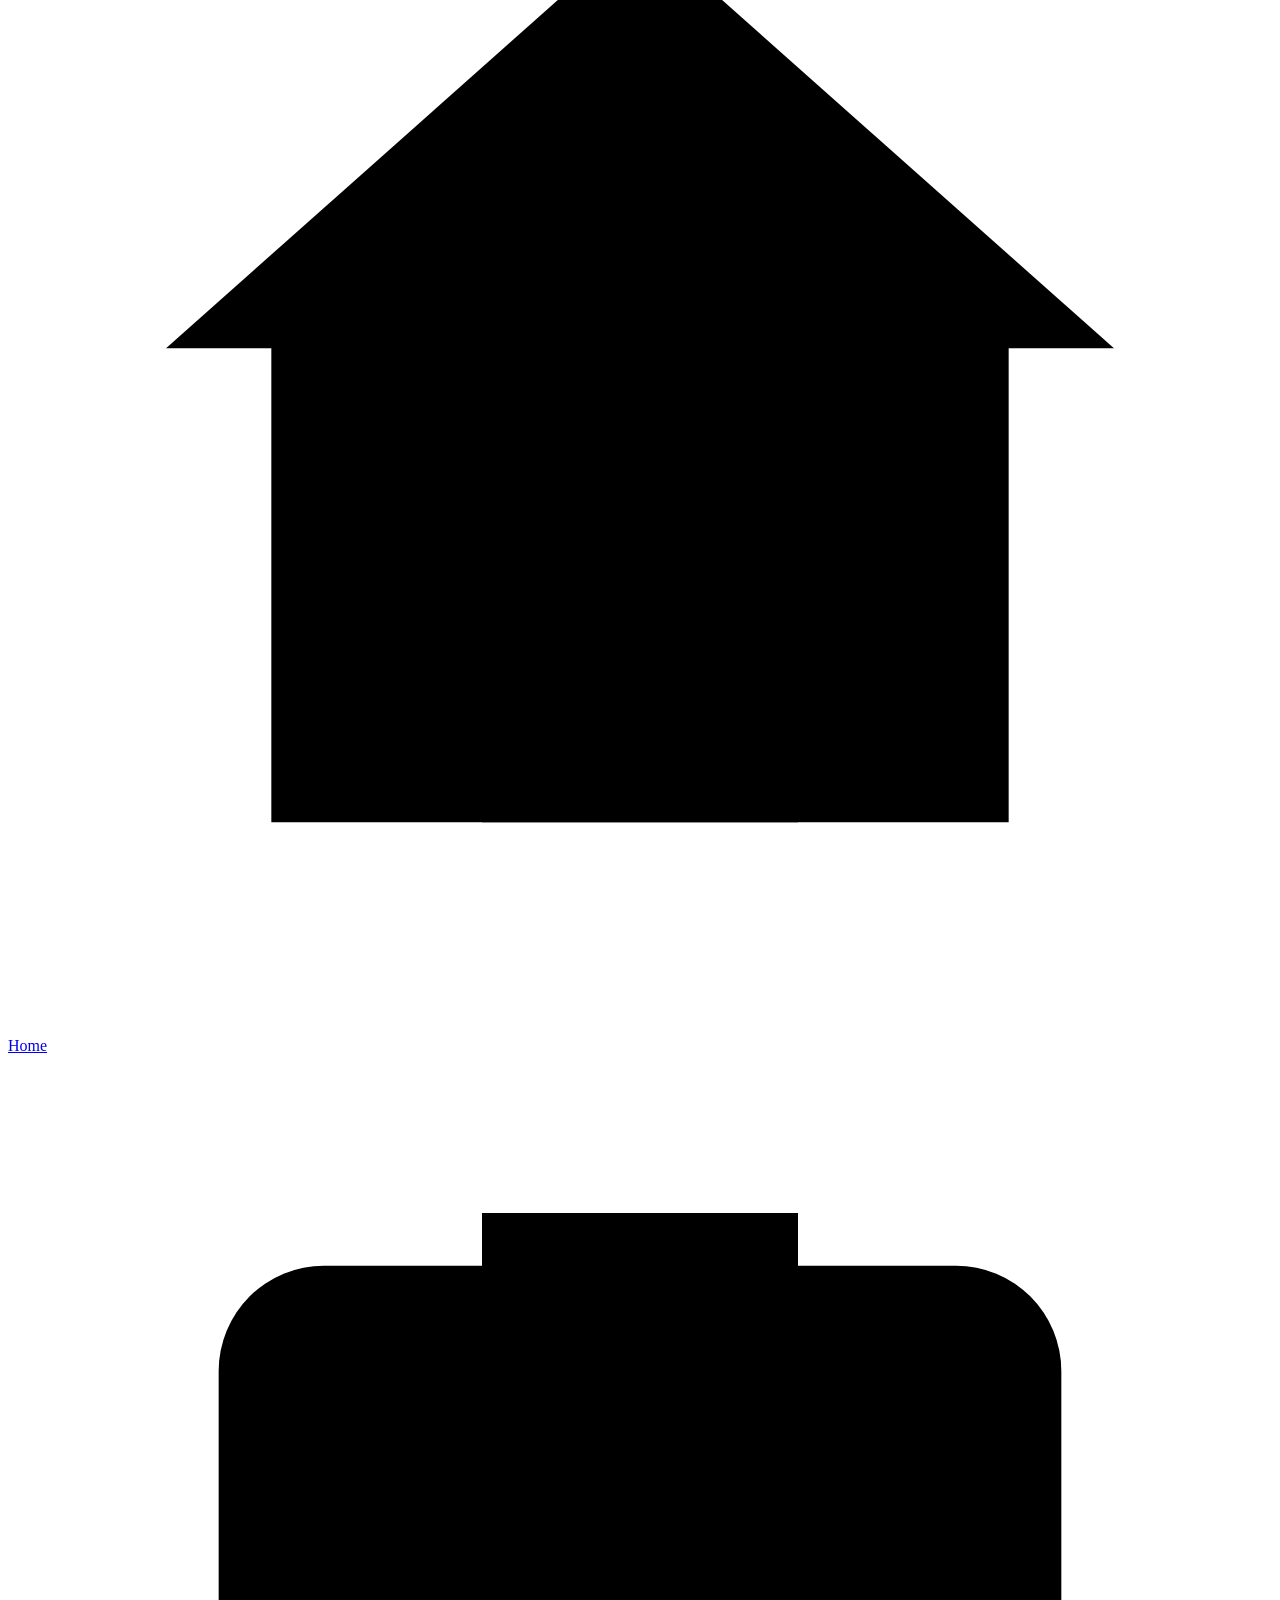
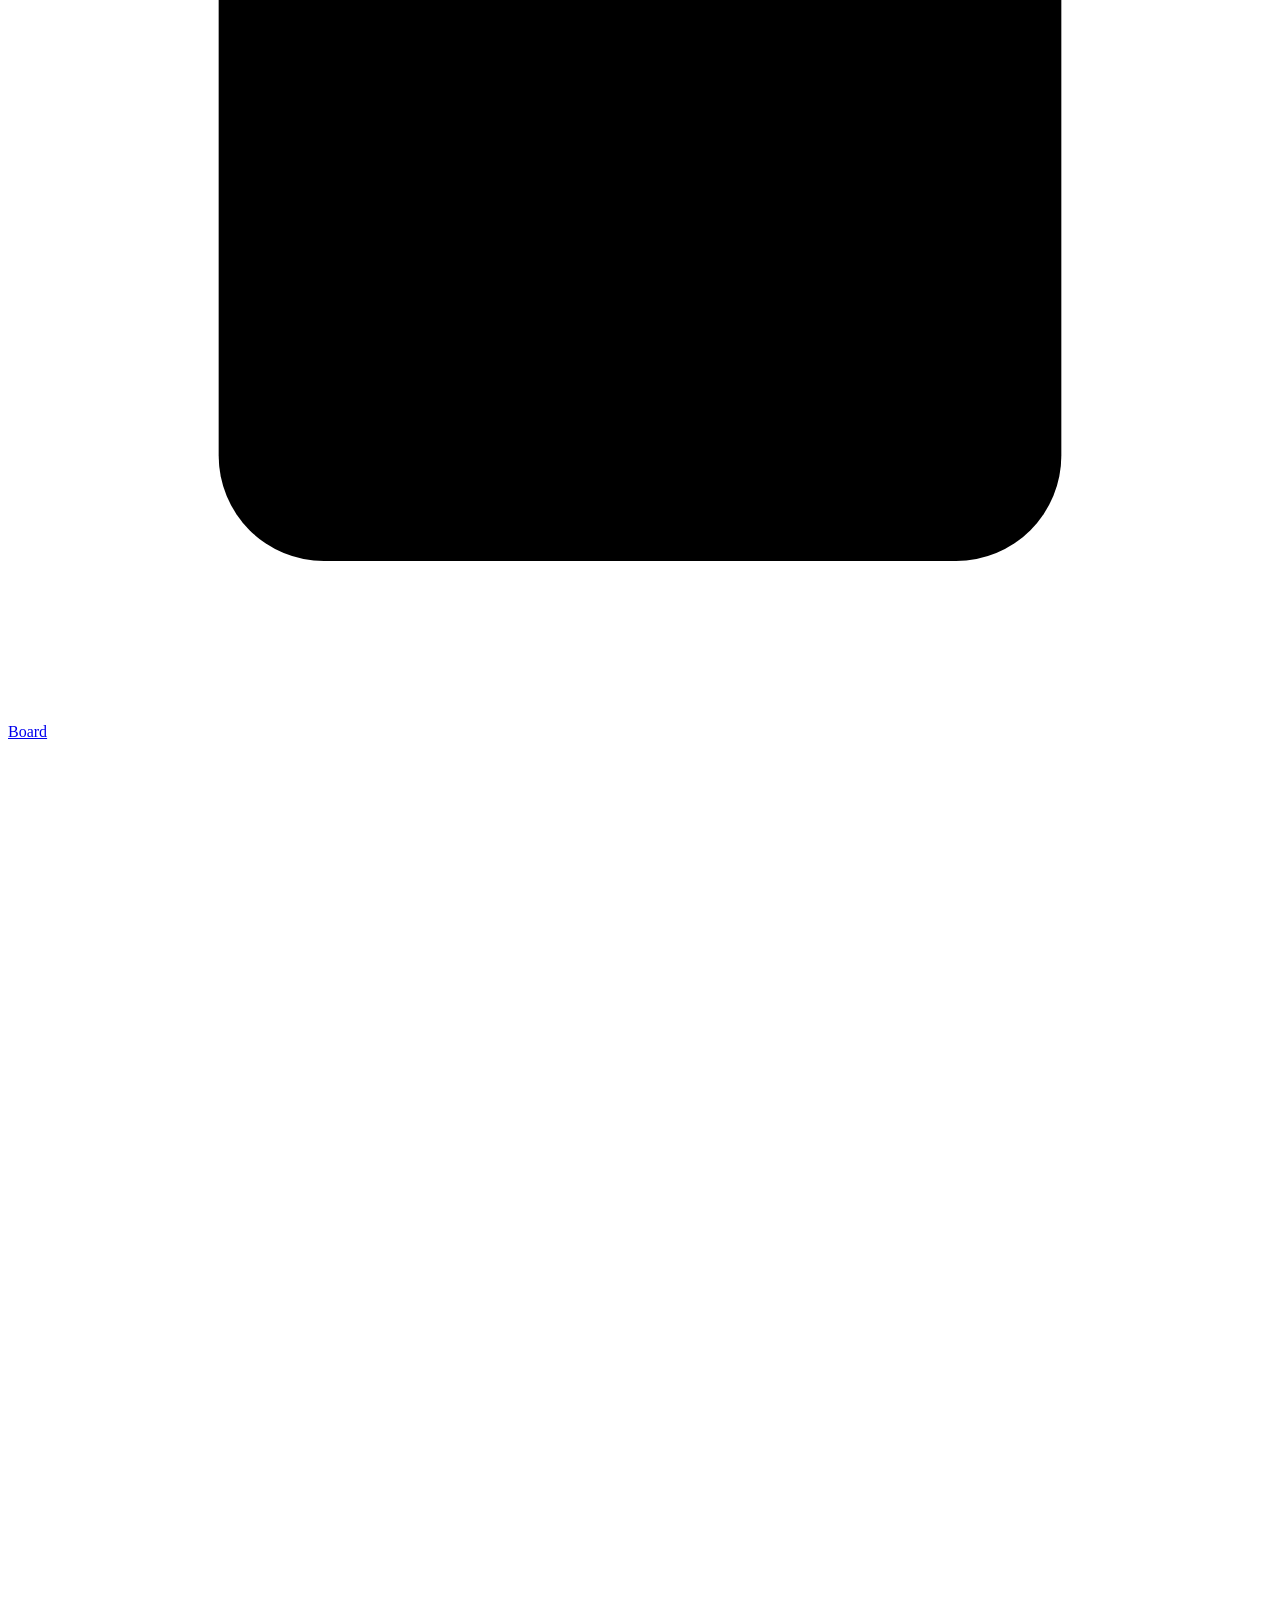
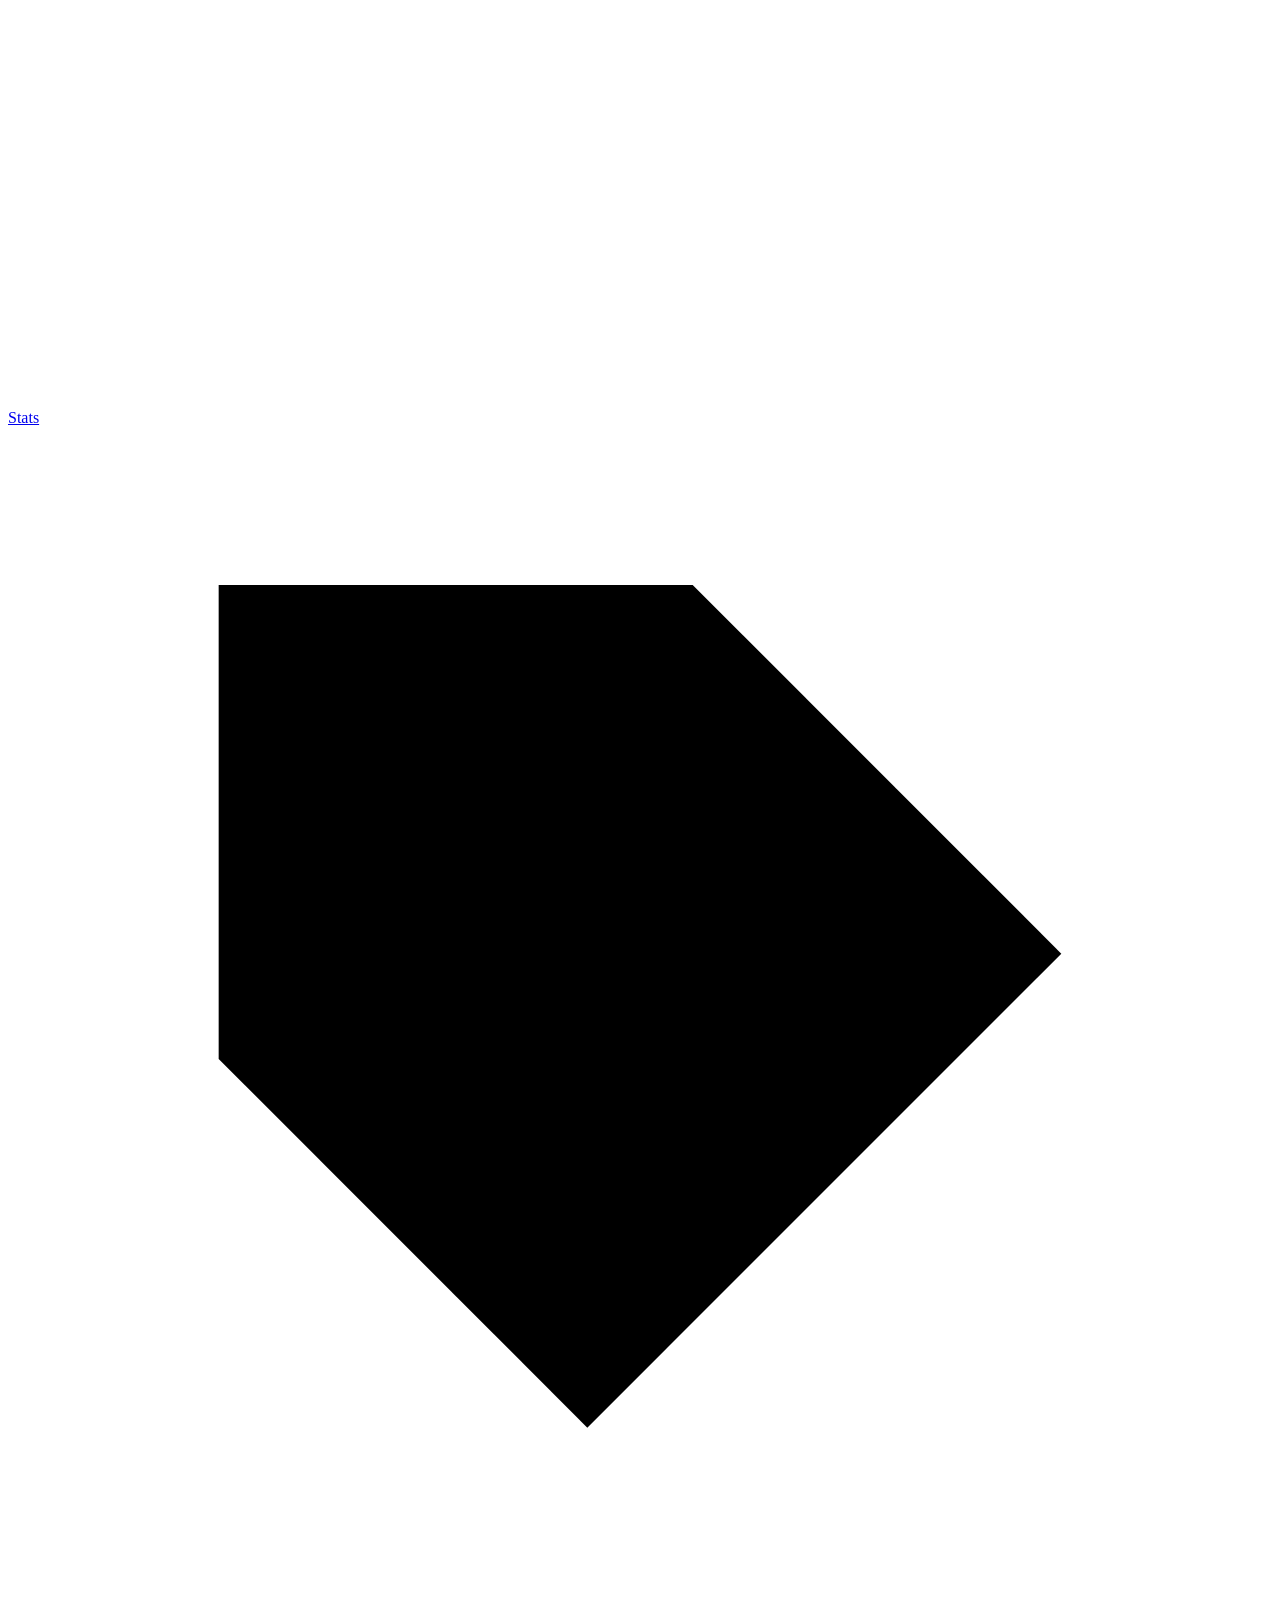
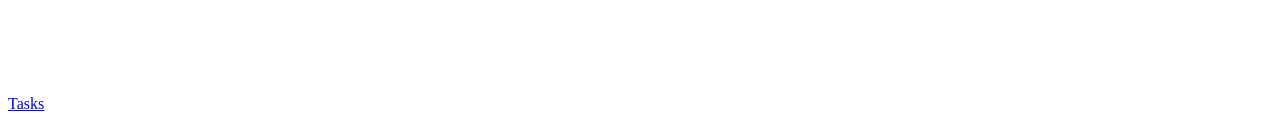
==== commit 7ae80c08: "Chain task bugfixes" ====
--- a/household/frontend/index.html
+++ b/household/frontend/index.html
@@ -29,9 +29,15 @@
 <body>
   <header class="topbar" id="topbar">
     <h1>Household</h1>
-    <a href="/settings" class="btn btn-icon btn-ghost" data-route="settings" aria-label="Settings" title="Settings">
-      <svg class="icon" viewBox="0 0 24 24"><circle cx="12" cy="12" r="3"/><path d="M19.4 15a1.7 1.7 0 0 0 .34 1.87l.06.06a2 2 0 1 1-2.83 2.83l-.06-.06a1.7 1.7 0 0 0-1.87-.34 1.7 1.7 0 0 0-1 1.55V21a2 2 0 1 1-4 0v-.09a1.7 1.7 0 0 0-1-1.55 1.7 1.7 0 0 0-1.87.34l-.06.06a2 2 0 1 1-2.83-2.83l.06-.06A1.7 1.7 0 0 0 4.6 15a1.7 1.7 0 0 0-1.55-1H3a2 2 0 1 1 0-4h.09A1.7 1.7 0 0 0 4.6 9a1.7 1.7 0 0 0-.34-1.87l-.06-.06a2 2 0 1 1 2.83-2.83l.06.06A1.7 1.7 0 0 0 9 4.6a1.7 1.7 0 0 0 1-1.55V3a2 2 0 1 1 4 0v.09a1.7 1.7 0 0 0 1 1.55 1.7 1.7 0 0 0 1.87-.34l.06-.06a2 2 0 1 1 2.83 2.83l-.06.06A1.7 1.7 0 0 0 19.4 9a1.7 1.7 0 0 0 1.55 1H21a2 2 0 1 1 0 4h-.09a1.7 1.7 0 0 0-1.51 1Z"/></svg>
-    </a>
+    <div class="row" style="gap: var(--space-2);">
+      <button class="btn btn-icon btn-ghost hidden" id="notif-bell" aria-label="Notifications" title="Notifications">
+        <svg class="icon" viewBox="0 0 24 24"><path d="M6 10a6 6 0 0 1 12 0c0 3.2 1 5 2 6H4c1-1 2-2.8 2-6Z"/><path d="M9.5 19a2.5 2.5 0 0 0 5 0"/></svg>
+        <span id="notif-badge" class="notif-badge hidden"></span>
+      </button>
+      <a href="/settings" class="btn btn-icon btn-ghost" data-route="settings" aria-label="Settings" title="Settings">
+        <svg class="icon" viewBox="0 0 24 24"><circle cx="12" cy="12" r="3"/><path d="M19.4 15a1.7 1.7 0 0 0 .34 1.87l.06.06a2 2 0 1 1-2.83 2.83l-.06-.06a1.7 1.7 0 0 0-1.87-.34 1.7 1.7 0 0 0-1 1.55V21a2 2 0 1 1-4 0v-.09a1.7 1.7 0 0 0-1-1.55 1.7 1.7 0 0 0-1.87.34l-.06.06a2 2 0 1 1-2.83-2.83l.06-.06A1.7 1.7 0 0 0 4.6 15a1.7 1.7 0 0 0-1.55-1H3a2 2 0 1 1 0-4h.09A1.7 1.7 0 0 0 4.6 9a1.7 1.7 0 0 0-.34-1.87l-.06-.06a2 2 0 1 1 2.83-2.83l.06.06A1.7 1.7 0 0 0 9 4.6a1.7 1.7 0 0 0 1-1.55V3a2 2 0 1 1 4 0v.09a1.7 1.7 0 0 0 1 1.55 1.7 1.7 0 0 0 1.87-.34l.06-.06a2 2 0 1 1 2.83 2.83l-.06.06A1.7 1.7 0 0 0 19.4 9a1.7 1.7 0 0 0 1.55 1H21a2 2 0 1 1 0 4h-.09a1.7 1.7 0 0 0-1.51 1Z"/></svg>
+      </a>
+    </div>
   </header>
 
   <main id="app"></main>
